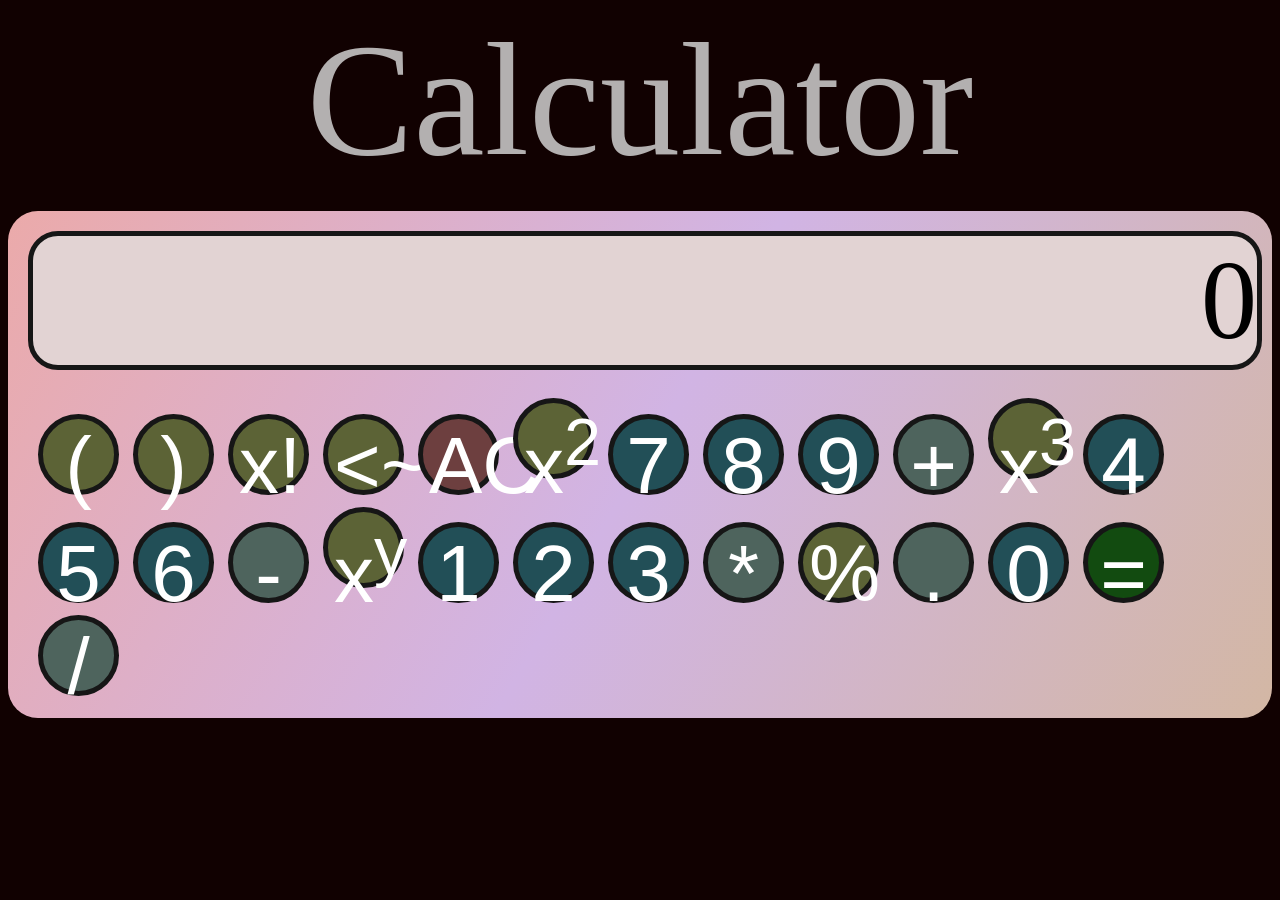
==== Calculator.html @ f0856c31 "layout" ====
<!-- 
Hello, my name is Hunny Mane and this is my project Calculator with idea of performing simple to complex calculations.
The UI is based on glassmorphic design.
A histroy section is also included to track the records.
-->

<!DOCTYPE html>
<html>

    <head>
        <title>Calculator</title>
        <link rel="stylesheet" href="Style.css">
        <script defer src="Logic.js"></script>
     </head>

    <body>
        <div class="heading">Calculator</div><br>
        <div class="containor">

            <div class="screen" id="view">0</div>
            <br>
            <div class="num">
                <button class="btn cmop cmop1">(</button>
                <button class="btn cmop cmop2">)</button>
                <button class="btn cmop cmop3">x!</button>
                <button class="btn cmop cmop4"><~</button>
                <button class="btn clear clr">AC</button>
                <button class="btn cmop cmop5">x<sup>2</sup></button>
                <button class="btn number number7">7</button>
                <button class="btn number number8">8</button>
                <button class="btn number number9">9</button>
                <button class="btn smop smop1">+</button>
                <button class="btn cmop cmop6">x<sup>3</sup></button>
                <button class="btn number number4">4</button>
                <button class="btn number number5">5</button>
                <button class="btn number number6">6</button>
                <button class="btn smop smop2">-</button>
                <button class="btn cmop cmop7">x<sup>y</sup></button>
                <button class="btn number number1">1</button>
                <button class="btn number number2">2</button>
                <button class="btn number number3">3</button>
                <button class="btn smop smop3">*</button>
                <button class="btn cmop cmop8">%</button>
                <button class="btn smop smop4">.</button>
                <button class="btn number number0">0</button>
                <button class="btn res">=</button>
                <button class="btn smop smop5">/</button>
            </div>

        </div>

    </body>

</html>
---- Style.css ----
@media (min-width: 320px) {
    .containor{
        background-image: linear-gradient(120deg,rgb(235, 170, 170),rgb(209, 180, 228),rgb(211, 183, 164));
        min-width: 300px;
        min-height: 300px;
        border-radius: 30px;
        padding: 20px;
    }
    
    .heading{
        color: rgb(179, 176, 176);
        font-size: 10em;
        border-radius: 30px;
        text-align: center;
    }
    
    body{
        position: absolute;
        background-color: rgb(17, 1, 1);
        display: flex;
        flex-direction: column;
        justify-content: center;
    }

    .screen{
        position: relative;
        width: 100%;
        min-height: 7vh;
        background-color: rgb(226, 211, 211);
        border-radius: 30px;
        border: 5px solid rgb(22, 22, 22);
        color: black;
        font-size: 7em;
        text-align: end;
    }

    .btn{
        border-radius: 50%;
        font-size: 5em;
        width: 9vh;
        height: 9vh;
        margin-left: 10px;
        margin-top: 10px;
        background-color: rgb(223, 235, 157);
        color: white;
        border: 5px solid rgb(22, 22, 22);
    }

    .clr{
        background-color: rgb(109, 63, 63);
    }

    .smop{
        background-color: rgb(78, 100, 93);
    }

    .number{
        background-color: rgb(34, 79, 87);
    }

    .cmop{
        background-color: rgb(92, 99, 54);
    }

    .res{
        background-color: rgb(18, 75, 16);
    }
}
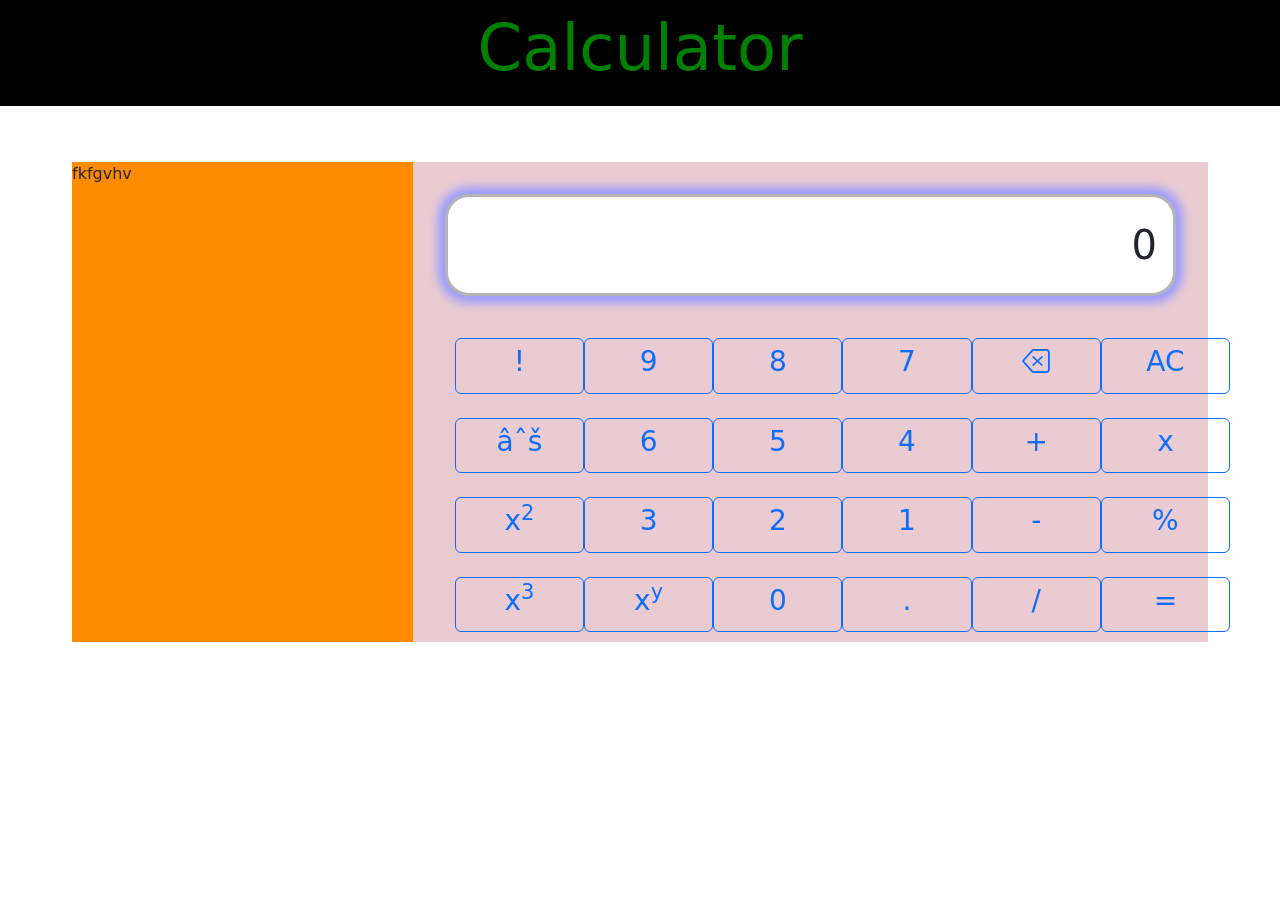
==== commit c4fc69dc: "layout done" ====
--- a/Calculator.html
+++ b/Calculator.html
@@ -1,50 +1,148 @@
-<!-- 
-Hello, my name is Hunny Mane and this is my project Calculator with idea of performing simple to complex calculations.
-The UI is based on glassmorphic design.
-A histroy section is also included to track the records.
--->
-
 <!DOCTYPE html>
 <html>
 
     <head>
         <title>Calculator</title>
+
         <link rel="stylesheet" href="Style.css">
+
         <script defer src="Logic.js"></script>
+
+        <link href="https://cdn.jsdelivr.net/npm/bootstrap@5.3.3/dist/css/bootstrap.min.css" 
+        rel="stylesheet" 
+        integrity="sha384-QWTKZyjpPEjISv5WaRU9OFeRpok6YctnYmDr5pNlyT2bRjXh0JMhjY6hW+ALEwIH" 
+        crossorigin="anonymous">
+
+        <link rel="stylesheet" href="https://cdn.jsdelivr.net/npm/bootstrap-icons@1.3.0/font/bootstrap-icons.css">
+        
      </head>
 
     <body>
-        <div class="heading">Calculator</div><br>
-        <div class="containor">
 
-            <div class="screen" id="view">0</div>
-            <br>
-            <div class="num">
-                <button class="btn cmop cmop1">(</button>
-                <button class="btn cmop cmop2">)</button>
-                <button class="btn cmop cmop3">x!</button>
-                <button class="btn cmop cmop4"><~</button>
-                <button class="btn clear clr">AC</button>
-                <button class="btn cmop cmop5">x<sup>2</sup></button>
-                <button class="btn number number7">7</button>
-                <button class="btn number number8">8</button>
-                <button class="btn number number9">9</button>
-                <button class="btn smop smop1">+</button>
-                <button class="btn cmop cmop6">x<sup>3</sup></button>
-                <button class="btn number number4">4</button>
-                <button class="btn number number5">5</button>
-                <button class="btn number number6">6</button>
-                <button class="btn smop smop2">-</button>
-                <button class="btn cmop cmop7">x<sup>y</sup></button>
-                <button class="btn number number1">1</button>
-                <button class="btn number number2">2</button>
-                <button class="btn number number3">3</button>
-                <button class="btn smop smop3">*</button>
-                <button class="btn cmop cmop8">%</button>
-                <button class="btn smop smop4">.</button>
-                <button class="btn number number0">0</button>
-                <button class="btn res">=</button>
-                <button class="btn smop smop5">/</button>
+        <div class="header">
+            Calculator
+        </div>        
+
+        <div class="layout">
+
+            <div class="histroy">
+                fkfgvhv
+            </div>
+
+            <div class="calc">
+                
+                <div class="screen">
+                    <h1>0</h1>
+                </div>              
+
+                <div class="div1">
+
+                    <div class="operations">
+                    
+                        <div class="styling div2">
+
+                            <button type="button" class="btn-fact btn btn-outline-primary">
+                               <h3> ! </h3>
+                            </button>
+                            <button type="button" class="btn-9 btn btn-outline-primary">
+                               <h3> 9 </h3>
+                            </button>
+                            <button type="button" class="btn-8 btn btn-outline-primary">
+                               <h3> 8 </h3>
+                            </button>
+                            <button type="button" class="btn-7 btn btn-outline-primary">
+                               <h3> 7 </h3>
+                            </button>
+                            <button type="button" class="btn-back btn btn-outline-primary">
+                               <h3> <i class="bi bi-backspace"></i> </h3>
+                            </button>    
+                            <button type="button" class="btn-ac btn btn-outline-primary">
+                                <h3> AC</h3>
+                             </button>
+
+                        </div>
+
+                        <br>
+
+                        <div class="styling div3">
+
+                            <button type="button" class="btn-sroot btn btn-outline-primary">
+                                <h3> √ </h3>
+                             </button>
+                            <button type="button" class="btn-6 btn btn-outline-primary">
+                                <h3> 6 </h3>
+                             </button>
+                            <button type="button" class="btn-5 btn btn-outline-primary">
+                                <h3> 5 </h3>
+                             </button>
+                            <button type="button" class="btn-4 btn btn-outline-primary">
+                                <h3> 4 </h3>
+                             </button>
+                            <button type="button" class="btn-add btn btn-outline-primary">
+                                <h3> + </h3>
+                             </button>
+                            <button type="button" class="btn-mul btn btn-outline-primary">
+                                <h3> x </h3>
+                             </button>
+                            
+                        </div>
+
+                        <br>
+
+                        <div class="styling div4">
+
+                            <button type="button" class="btn-sq btn btn-outline-primary">
+                                <h3> x<sup>2</sup> </h3>
+                             </button>
+                            <button type="button" class="btn-3 btn btn-outline-primary">
+                                <h3> 3 </h3>
+                             </button>
+                            <button type="button" class="btn-2 btn btn-outline-primary">
+                                <h3> 2 </h3>
+                             </button>
+                            <button type="button" class="btn-1 btn btn-outline-primary">
+                                <h3> 1 </h3>
+                             </button>
+                            <button type="button" class="btn-sub btn btn-outline-primary">
+                                <h3> - </h3>
+                             </button>
+                            <button type="button" class="btn-mod btn btn-outline-primary">
+                                <h3> % </h3>
+                             </button>
+
+                        </div>
+
+                        <br>
+
+                        <div class="styling div5">
+
+                            <button type="button" class="btn-cube btn btn-outline-primary">
+                                <h3> x<sup>3</sup> </h3>
+                             </button>
+                             <button type="button" class="btn-expo btn btn-outline-primary">
+                                <h3> x<sup>y</sup> </h3>
+                             </button>
+                            <button type="button" class="btn-0 btn btn-outline-primary">
+                                <h3> 0 </h3>
+                             </button>
+                            <button type="button" class="btn-dec btn btn-outline-primary">
+                                <h3> . </h3>
+                             </button>
+                            <button type="button" class="btn-divide btn btn-outline-primary">
+                                <h3> / </h3>
+                             </button>
+                            <button type="button" class="btn-eql btn btn-outline-primary">
+                                <h3> = </h3>
+                             </button>
+
+                        </div>
+
+                        <br>                        
+    
+                    </div>
+
+                </div>
+
             </div>
 
         </div>
--- a/Style.css
+++ b/Style.css
@@ -1,68 +1,71 @@
-@media (min-width: 320px) {
-    .containor{
-        background-image: linear-gradient(120deg,rgb(235, 170, 170),rgb(209, 180, 228),rgb(211, 183, 164));
-        min-width: 300px;
-        min-height: 300px;
-        border-radius: 30px;
-        padding: 20px;
-    }
-    
-    .heading{
-        color: rgb(179, 176, 176);
-        font-size: 10em;
-        border-radius: 30px;
-        text-align: center;
-    }
-    
-    body{
-        position: absolute;
-        background-color: rgb(17, 1, 1);
-        display: flex;
-        flex-direction: column;
-        justify-content: center;
-    }
+body{
+    font-family: 'Segoe UI', Tahoma, Geneva, Verdana, sans-serif;  
+    margin: 0;
+    padding: 0;
+}
 
-    .screen{
-        position: relative;
-        width: 100%;
-        min-height: 7vh;
-        background-color: rgb(226, 211, 211);
-        border-radius: 30px;
-        border: 5px solid rgb(22, 22, 22);
-        color: black;
-        font-size: 7em;
-        text-align: end;
-    }
+.header{
+    padding-bottom: 10px;
+    background-color: black;
+    text-align: center;
+    color: green;
+    font-size: 4em;    
+    position: sticky;
+    width: 100%;
+    height: max-content;
+    top: 0;
+    z-index: 1;
+}
 
-    .btn{
-        border-radius: 50%;
-        font-size: 5em;
-        width: 9vh;
-        height: 9vh;
-        margin-left: 10px;
-        margin-top: 10px;
-        background-color: rgb(223, 235, 157);
-        color: white;
-        border: 5px solid rgb(22, 22, 22);
-    }
+.layout{
+    display: flex;
+    margin-top: 3.5em;
+    margin-left: 4.5em;
+    margin-right: 4.5em;
+    height: 30em;
+}
 
-    .clr{
-        background-color: rgb(109, 63, 63);
-    }
+.histroy{
+    background-color: darkorange;
+    min-width: 30%;
+}
 
-    .smop{
-        background-color: rgb(78, 100, 93);
-    }
+.calc{
+    background-color: rgb(233, 203, 209);
+    min-width: 70%;
+}
 
-    .number{
-        background-color: rgb(34, 79, 87);
-    }
+.screen{
+    background-color: white;
+    max-height: 7em;
+    font-size: 1em;
+    margin: 2em;
+    padding: 1em;
+    padding-top: 1.5em;
+    text-align: right;
+    border-radius: 1.5em;
+    border: 3px solid rgb(182, 181, 181);
+    box-shadow: 0px 0px 10px 7px rgb(155, 155, 255);
+}
 
-    .cmop{
-        background-color: rgb(92, 99, 54);
-    }
+.div1{
+    display: flex;
+}
 
-    .res{
-        background-color: rgb(18, 75, 16);
-    }
+.styling{
+    display: flex;
+    justify-content: space-evenly;
+
+}
+
+.operations{
+    width: 100%;
+    margin-left: 2em;
+    margin-right: 2em;
+    padding: 10px;
+    row-gap: 1em;
+}
+
+.btn{
+    width: 130px;
 }
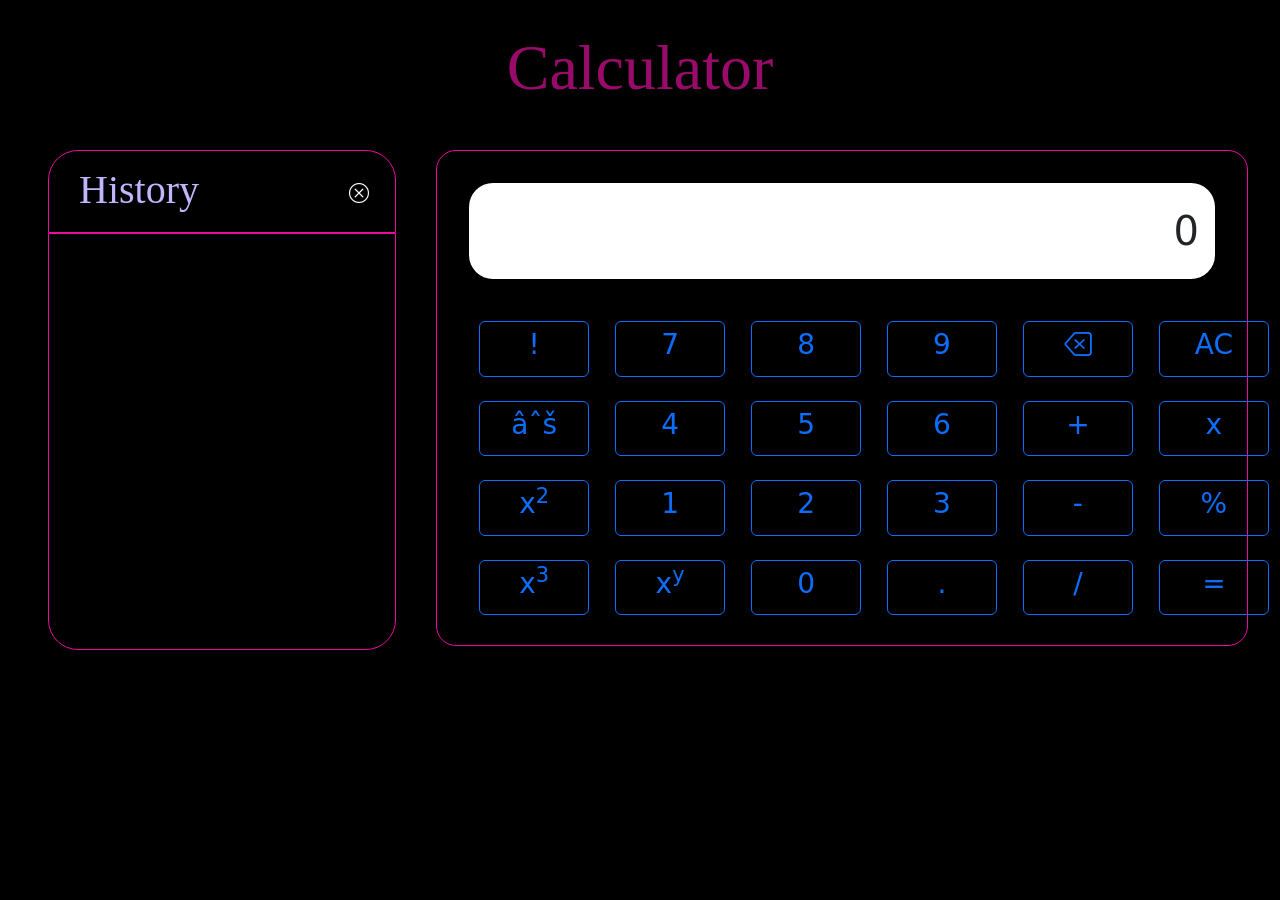
==== commit 7299a6ff: "histroy added" ====
--- a/Calculator.html
+++ b/Calculator.html
@@ -15,9 +15,9 @@
 
         <link rel="stylesheet" href="https://cdn.jsdelivr.net/npm/bootstrap-icons@1.3.0/font/bootstrap-icons.css">
         
-     </head>
+    </head>
 
-    <body>
+    <body class="all">
 
         <div class="header">
             Calculator
@@ -26,7 +26,24 @@
         <div class="layout">
 
             <div class="histroy">
-                fkfgvhv
+                
+                <div class="heading">
+
+                    <h1>History</h1>
+
+                    <div class="cldata">
+    
+                        <button type="button" class="btn-datadel">
+                            <h5> <i class="bi bi-x-circle"></i> </h5>
+                        </button>
+
+                    </div>
+
+                </div>
+
+                <div class="logs">
+                </div>
+
             </div>
 
             <div class="calc">
@@ -44,14 +61,14 @@
                             <button type="button" class="btn-fact btn btn-outline-primary">
                                <h3> ! </h3>
                             </button>
-                            <button type="button" class="btn-9 btn btn-outline-primary">
-                               <h3> 9 </h3>
+                            <button type="button" class="btn-7 btn btn-outline-primary">
+                               <h3> 7 </h3>
                             </button>
                             <button type="button" class="btn-8 btn btn-outline-primary">
                                <h3> 8 </h3>
                             </button>
-                            <button type="button" class="btn-7 btn btn-outline-primary">
-                               <h3> 7 </h3>
+                            <button type="button" class="btn-9 btn btn-outline-primary">
+                               <h3> 9 </h3>
                             </button>
                             <button type="button" class="btn-back btn btn-outline-primary">
                                <h3> <i class="bi bi-backspace"></i> </h3>
@@ -69,14 +86,14 @@
                             <button type="button" class="btn-sroot btn btn-outline-primary">
                                 <h3> √ </h3>
                              </button>
-                            <button type="button" class="btn-6 btn btn-outline-primary">
-                                <h3> 6 </h3>
+                            <button type="button" class="btn-4 btn btn-outline-primary">
+                                <h3> 4 </h3>
                              </button>
                             <button type="button" class="btn-5 btn btn-outline-primary">
                                 <h3> 5 </h3>
                              </button>
-                            <button type="button" class="btn-4 btn btn-outline-primary">
-                                <h3> 4 </h3>
+                            <button type="button" class="btn-6 btn btn-outline-primary">
+                                <h3> 6 </h3>
                              </button>
                             <button type="button" class="btn-add btn btn-outline-primary">
                                 <h3> + </h3>
@@ -94,14 +111,14 @@
                             <button type="button" class="btn-sq btn btn-outline-primary">
                                 <h3> x<sup>2</sup> </h3>
                              </button>
-                            <button type="button" class="btn-3 btn btn-outline-primary">
-                                <h3> 3 </h3>
+                            <button type="button" class="btn-1 btn btn-outline-primary">
+                                <h3> 1 </h3>
                              </button>
                             <button type="button" class="btn-2 btn btn-outline-primary">
                                 <h3> 2 </h3>
                              </button>
-                            <button type="button" class="btn-1 btn btn-outline-primary">
-                                <h3> 1 </h3>
+                            <button type="button" class="btn-3 btn btn-outline-primary">
+                                <h3> 3 </h3>
                              </button>
                             <button type="button" class="btn-sub btn btn-outline-primary">
                                 <h3> - </h3>
--- a/Style.css
+++ b/Style.css
@@ -1,14 +1,16 @@
-body{
-    font-family: 'Segoe UI', Tahoma, Geneva, Verdana, sans-serif;  
+.all{
     margin: 0;
     padding: 0;
+    background-color: rgb(0, 0, 0);
 }
 
 .header{
+    font-family: 'Times New Roman', Times, serif;
     padding-bottom: 10px;
+    padding-top: 20px;
     background-color: black;
     text-align: center;
-    color: green;
+    color: rgb(153, 11, 106);
     font-size: 4em;    
     position: sticky;
     width: 100%;
@@ -19,20 +21,76 @@
 
 .layout{
     display: flex;
-    margin-top: 3.5em;
-    margin-left: 4.5em;
+    margin-top: 1.5em;
+    margin-left: 3em;
     margin-right: 4.5em;
-    height: 30em;
+    height: 31em;
+    column-gap: 2.5em;
+    
 }
 
 .histroy{
-    background-color: darkorange;
     min-width: 30%;
+    border-radius: 30px;
+}
+
+.histroy:hover{
+    box-shadow: 0px 0px 15px 7px rgb(250, 123, 155);
+
+}
+
+.heading{
+    font-family: 'Times New Roman', Times, serif;
+    border: 1px solid rgb(236, 12, 162);
+    text-align: center;
+    padding: 10px;
+    padding-top: 15px;
+    padding-left: 30px;
+    padding-right: 20px;
+    display: flex;
+    width: 100%;
+    border-radius: 30px 30px 0px 0px;
+    color: rgb(193, 182, 253);
+    justify-content: space-between;
+}
+
+.logs{
+    border: 1px solid rgb(236, 12, 162);
+    border-radius: 0px 0px 30px 30px;
+    width: 100%;
+    height: 84%;
+    overflow: auto;
+    overflow-x: hidden;
+}
+
+.logs::-webkit-scrollbar{
+    display: none;
+}
+
+.cldata{
+    justify-self: center;
+    align-self: center;
+    border-radius: 30px 30px 30px 30px;
+}
+
+.btn-datadel{
+    width: auto;
+    border: none;
+    background-color: rgb(0, 0, 0);
+    border-radius: 20px 20px 20px 20px ;
+    transition: background-color 0.3s ease;
+    padding-top: 7px;
+    color: white;
 }
 
 .calc{
-    background-color: rgb(233, 203, 209);
+    border: 1px solid rgb(236, 12, 162);
+    border-radius: 20px ;
     min-width: 70%;
+}
+
+.calc:hover{
+    box-shadow: 0px 0px 15px 7px rgb(250, 123, 155);
 }
 
 .screen{
@@ -44,8 +102,6 @@
     padding-top: 1.5em;
     text-align: right;
     border-radius: 1.5em;
-    border: 3px solid rgb(182, 181, 181);
-    box-shadow: 0px 0px 10px 7px rgb(155, 155, 255);
 }
 
 .div1{
@@ -55,6 +111,7 @@
 .styling{
     display: flex;
     justify-content: space-evenly;
+    column-gap: 1.6em;
 
 }
 
@@ -63,7 +120,6 @@
     margin-left: 2em;
     margin-right: 2em;
     padding: 10px;
-    row-gap: 1em;
 }
 
 .btn{
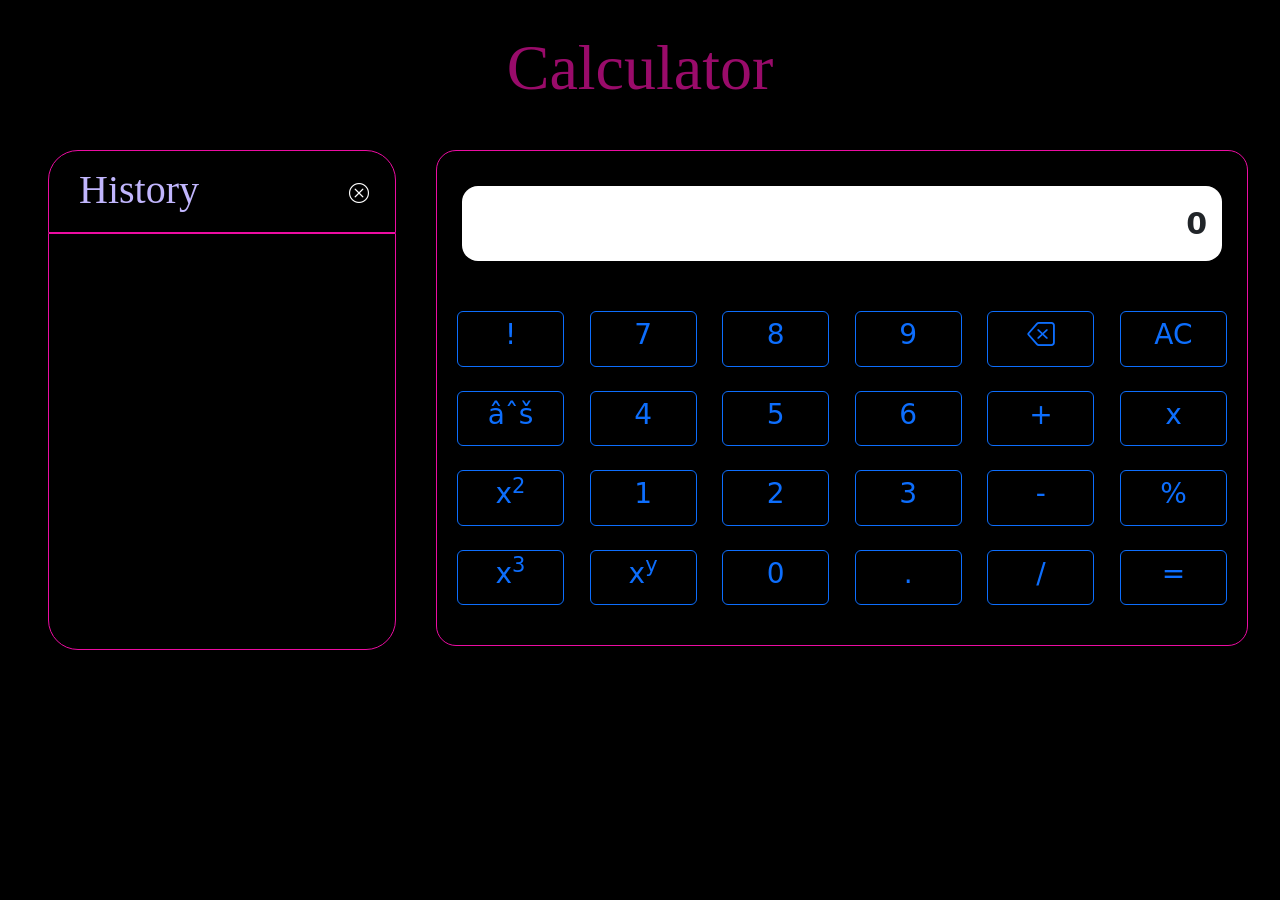
==== commit 5c54cbe1: "logic done" ====
--- a/Calculator.html
+++ b/Calculator.html
@@ -42,6 +42,8 @@
                 </div>
 
                 <div class="logs">
+                    <ol class="log">                        
+                    </ol>
                 </div>
 
             </div>
@@ -49,14 +51,13 @@
             <div class="calc">
                 
                 <div class="screen">
-                    <h1>0</h1>
                 </div>              
 
                 <div class="div1">
 
                     <div class="operations">
                     
-                        <div class="styling div2">
+                        <div class="styling">
 
                             <button type="button" class="btn-fact btn btn-outline-primary">
                                <h3> ! </h3>
@@ -81,7 +82,7 @@
 
                         <br>
 
-                        <div class="styling div3">
+                        <div class="styling">
 
                             <button type="button" class="btn-sroot btn btn-outline-primary">
                                 <h3> √ </h3>
@@ -106,7 +107,7 @@
 
                         <br>
 
-                        <div class="styling div4">
+                        <div class="styling">
 
                             <button type="button" class="btn-sq btn btn-outline-primary">
                                 <h3> x<sup>2</sup> </h3>
@@ -131,11 +132,11 @@
 
                         <br>
 
-                        <div class="styling div5">
+                        <div class="styling">
 
                             <button type="button" class="btn-cube btn btn-outline-primary">
                                 <h3> x<sup>3</sup> </h3>
-                             </button>
+                            </button>
                              <button type="button" class="btn-expo btn btn-outline-primary">
                                 <h3> x<sup>y</sup> </h3>
                              </button>
@@ -150,7 +151,7 @@
                              </button>
                             <button type="button" class="btn-eql btn btn-outline-primary">
                                 <h3> = </h3>
-                             </button>
+                            </button>
 
                         </div>
 
--- a/Style.css
+++ b/Style.css
@@ -57,6 +57,9 @@
 .logs{
     border: 1px solid rgb(236, 12, 162);
     border-radius: 0px 0px 30px 30px;
+    color: white;
+    padding-left: 30px;
+    padding-bottom: 30px;    
     width: 100%;
     height: 84%;
     overflow: auto;
@@ -65,6 +68,13 @@
 
 .logs::-webkit-scrollbar{
     display: none;
+}
+
+.log{
+    font-size: x-large;
+    text-align: right;
+    padding: 30px;
+    height: fit-content;
 }
 
 .cldata{
@@ -95,13 +105,19 @@
 
 .screen{
     background-color: white;
-    max-height: 7em;
-    font-size: 1em;
-    margin: 2em;
-    padding: 1em;
-    padding-top: 1.5em;
+    max-height: 2.5em;
+    font-size: 30px;
+    font-weight: 700;
+    margin: 35px 25px 30px 25px;
+    padding: 15px;
     text-align: right;
-    border-radius: 1.5em;
+    border-radius: 16px;
+    overflow: auto;
+    overflow-y: hidden;
+}
+
+.screen::-webkit-scrollbar{
+    display: none;
 }
 
 .div1{
@@ -112,14 +128,11 @@
     display: flex;
     justify-content: space-evenly;
     column-gap: 1.6em;
-
 }
 
 .operations{
     width: 100%;
-    margin-left: 2em;
-    margin-right: 2em;
-    padding: 10px;
+    padding: 20px;
 }
 
 .btn{
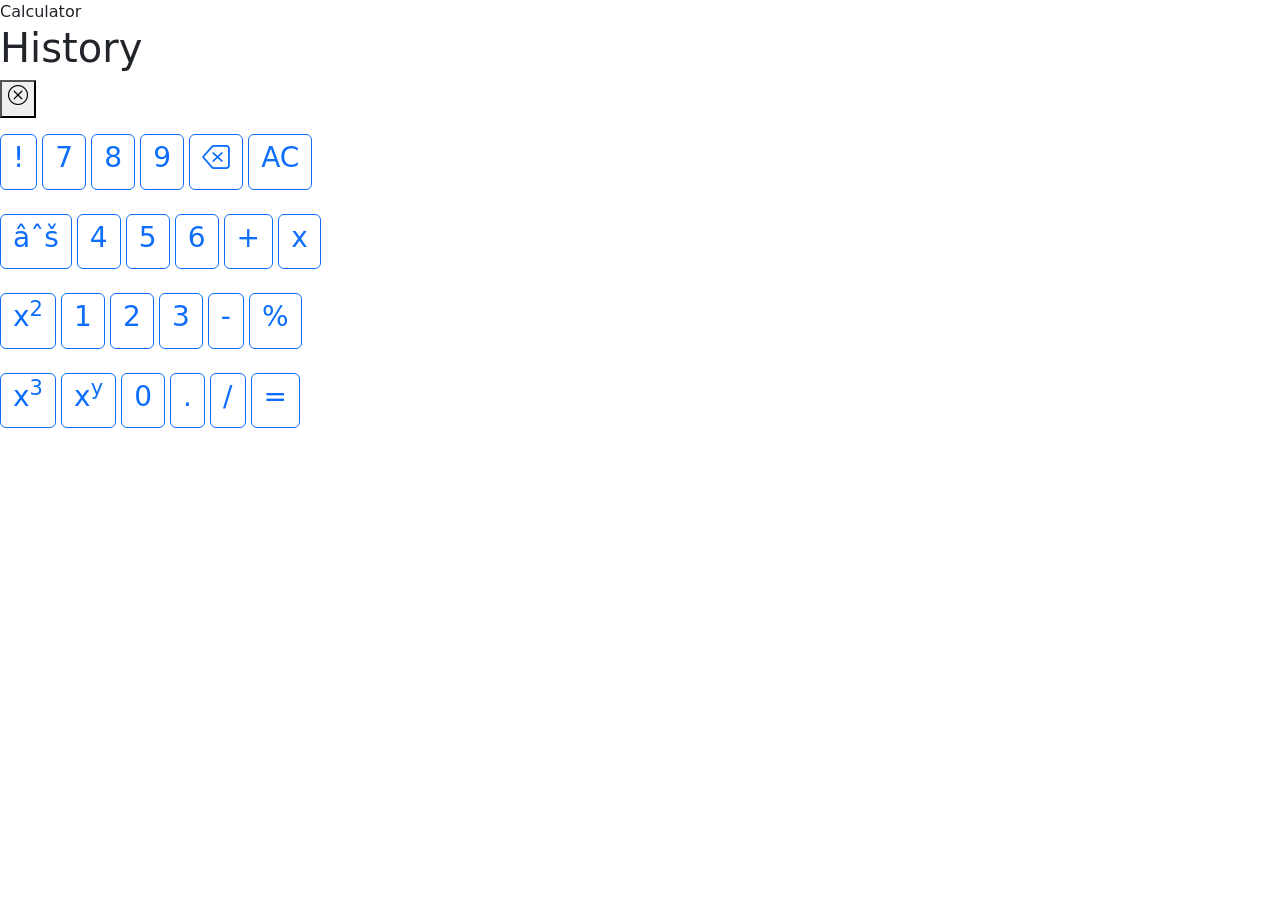
==== commit 5244c9b7: "file names names updated" ====
--- a/Calculator.html
+++ b/Calculator.html
@@ -1,30 +1,44 @@
+<!--  
+Hello, my name is Hunny Mane and this Calculaotr is my minor project that includes basic operations like addition, subtractions,
+multiplications, etc it also performs factorial, sqroot, square and cube of a number, and lastly exponential.
+
+It further includes the operation to be performed in decimal as well as float values, a clear all button for clearing screen,
+and a backspace button to remove last given input.
+
+I have also included a histroy section to keep the track of the given inputs and their results and also a clear button to delete
+histroy as well.
+
+the theme is based on a black bg with pink border that acts as neons and bootstrap default btn in blue color.
+
+-->
+
 <!DOCTYPE html>
 <html>
 
     <head>
         <title>Calculator</title>
-
-        <link rel="stylesheet" href="Style.css">
-
-        <script defer src="Logic.js"></script>
-
+        <!-- link for css -->
+        <link rel="stylesheet" href="style.css">
+        <!-- lin for javascript -->
+        <script defer src="logic.js"></script>
+        <!-- link for bootstrap buttons -->
         <link href="https://cdn.jsdelivr.net/npm/bootstrap@5.3.3/dist/css/bootstrap.min.css" 
         rel="stylesheet" 
         integrity="sha384-QWTKZyjpPEjISv5WaRU9OFeRpok6YctnYmDr5pNlyT2bRjXh0JMhjY6hW+ALEwIH" 
         crossorigin="anonymous">
-
+        <!-- link for bootstrap icons -->
         <link rel="stylesheet" href="https://cdn.jsdelivr.net/npm/bootstrap-icons@1.3.0/font/bootstrap-icons.css">
         
     </head>
 
     <body class="all">
-
+        <!-- header  -->
         <div class="header">
             Calculator
         </div>        
-
+        <!-- layout div that will include histroy section and a calculator section -->
         <div class="layout">
-
+            <!-- histroy section -->
             <div class="histroy">
                 
                 <div class="heading">
@@ -32,7 +46,7 @@
                     <h1>History</h1>
 
                     <div class="cldata">
-    
+                        <!-- bootstrap icon for clear histroy -->
                         <button type="button" class="btn-datadel">
                             <h5> <i class="bi bi-x-circle"></i> </h5>
                         </button>
@@ -40,23 +54,22 @@
                     </div>
 
                 </div>
-
+                <!-- what to be printed in histroy is shown here in ordered list -->
                 <div class="logs">
                     <ol class="log">                        
                     </ol>
                 </div>
 
             </div>
-
+            <!-- calculator section -->
             <div class="calc">
-                
+                <!-- screen to show what is printed and input given -->
                 <div class="screen">
                 </div>              
 
                 <div class="div1">
-
                     <div class="operations">
-                    
+                        <!-- buttons that will perform their respective operation when clicked -->                    
                         <div class="styling">
 
                             <button type="button" class="btn-fact btn btn-outline-primary">
@@ -81,7 +94,7 @@
                         </div>
 
                         <br>
-
+                        <!-- buttons that will perform their respective operation when clicked -->
                         <div class="styling">
 
                             <button type="button" class="btn-sroot btn btn-outline-primary">
@@ -106,7 +119,7 @@
                         </div>
 
                         <br>
-
+                        <!-- buttons that will perform their respective operation when clicked -->
                         <div class="styling">
 
                             <button type="button" class="btn-sq btn btn-outline-primary">
@@ -131,7 +144,7 @@
                         </div>
 
                         <br>
-
+                        <!-- buttons that will perform their respective operation when clicked -->
                         <div class="styling">
 
                             <button type="button" class="btn-cube btn btn-outline-primary">
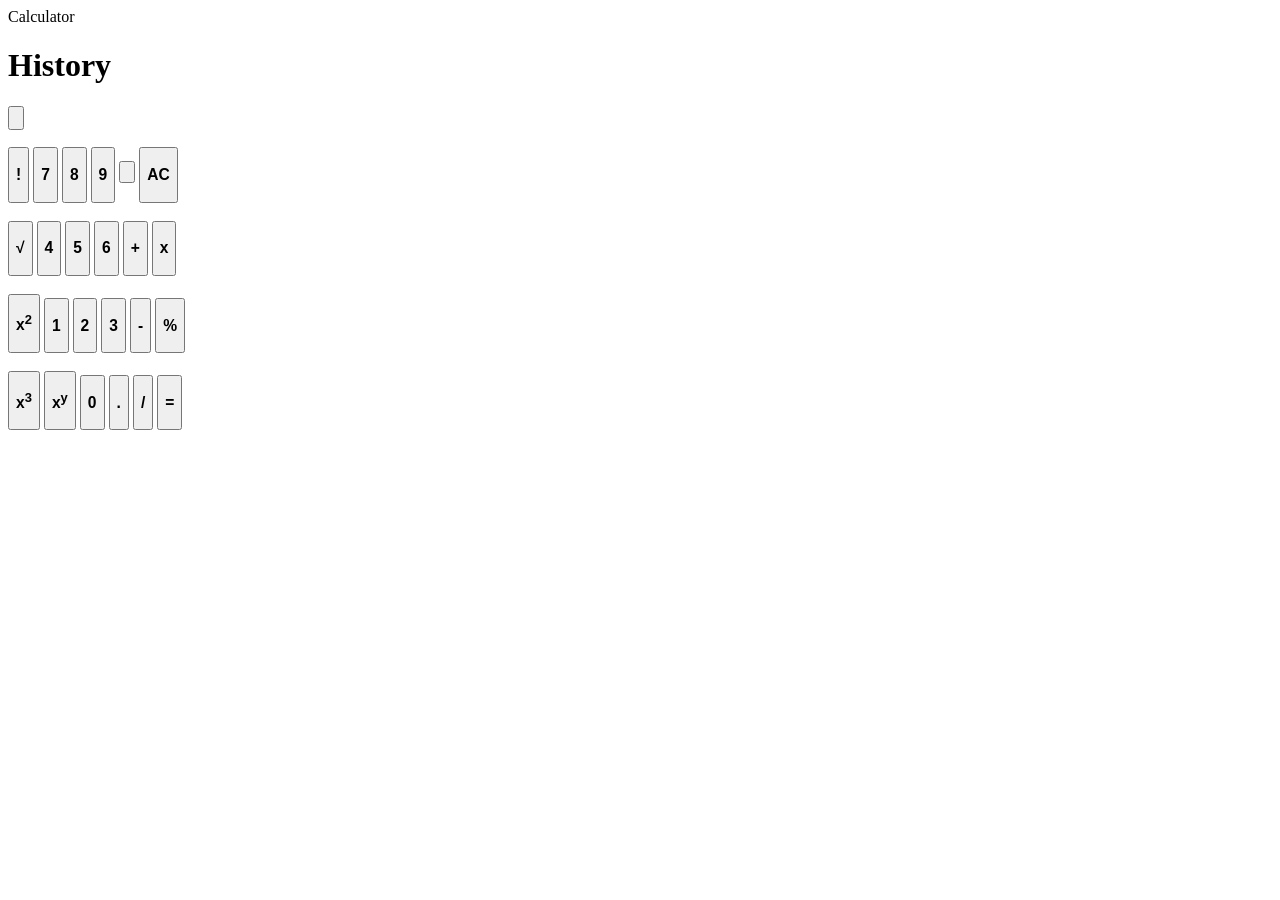
==== commit ac04b93e: "netlify fixing 1" ====
--- a/Calculator.html
+++ b/Calculator.html
@@ -21,13 +21,6 @@
         <link rel="stylesheet" href="style.css">
         <!-- lin for javascript -->
         <script defer src="logic.js"></script>
-        <!-- link for bootstrap buttons -->
-        <link href="https://cdn.jsdelivr.net/npm/bootstrap@5.3.3/dist/css/bootstrap.min.css" 
-        rel="stylesheet" 
-        integrity="sha384-QWTKZyjpPEjISv5WaRU9OFeRpok6YctnYmDr5pNlyT2bRjXh0JMhjY6hW+ALEwIH" 
-        crossorigin="anonymous">
-        <!-- link for bootstrap icons -->
-        <link rel="stylesheet" href="https://cdn.jsdelivr.net/npm/bootstrap-icons@1.3.0/font/bootstrap-icons.css">
         
     </head>
 
